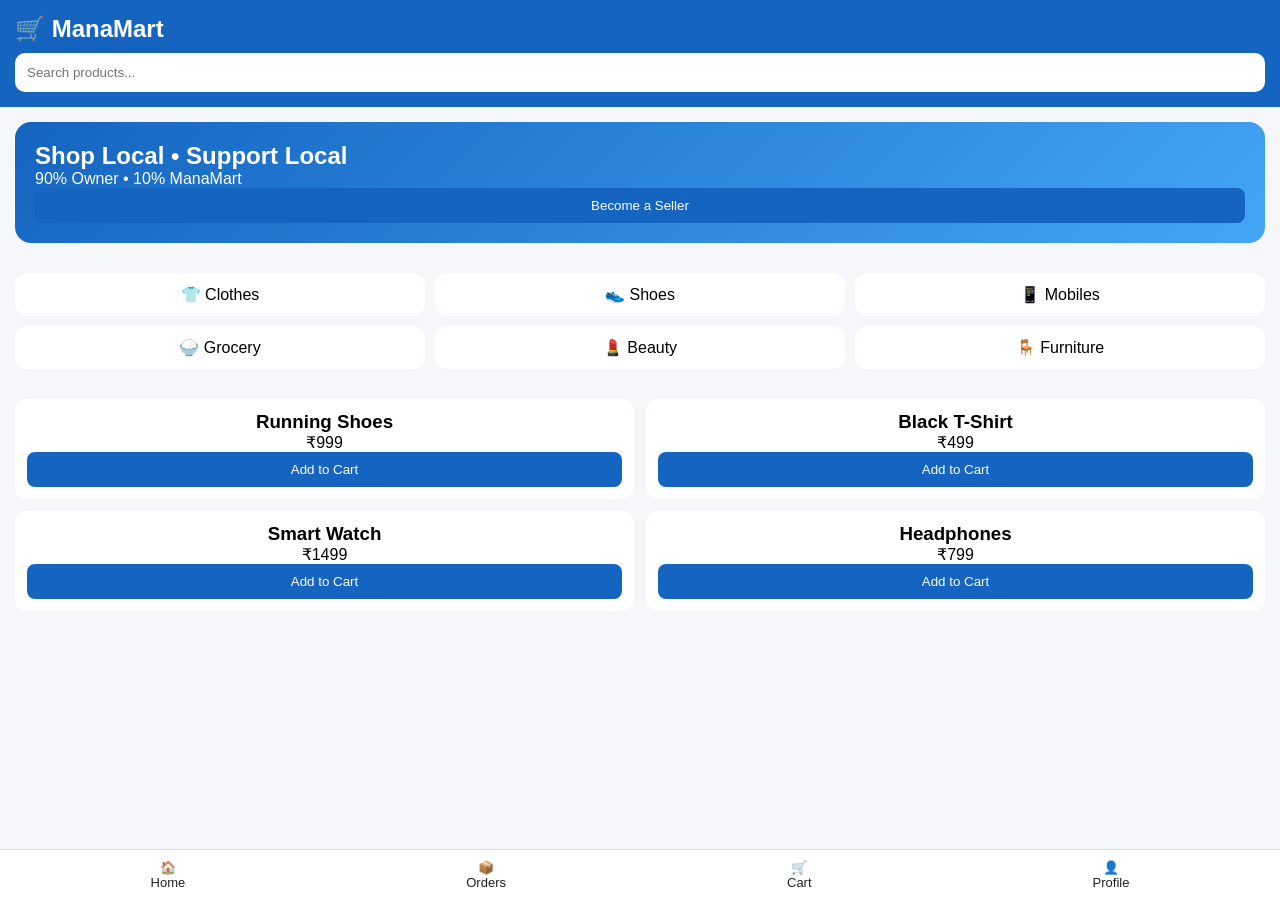
==== index.html @ 43cc471a "Implement product display from localStorage Add script to display product from localStorage" ====
<script>
const p=JSON.parse(localStorage.getItem("manamart_product"));
if(p){
 const box=document.querySelector(".products");
 const card=document.createElement("div");
 card.className="card";
 card.innerHTML=`
  <div class="img">${p.emoji}</div>
  <h3>${p.name}</h3>
  <p>₹${p.price}</p>
  <button onclick="addCart()">Add to Cart</button>`;
 box.prepend(card);
}
</script>
<!DOCTYPE html>
<html lang="en">
<head>
<meta charset="UTF-8">
<meta name="viewport" content="width=device-width, initial-scale=1.0">
<title>ManaMart</title>
<style>
*{margin:0;padding:0;box-sizing:border-box}
body{font-family:Arial;background:#f5f7fb}
header{background:#1565C0;color:#fff;padding:15px}
.search{width:100%;padding:12px;border:none;border-radius:10px;margin-top:10px}
.hero{margin:15px;background:linear-gradient(135deg,#1565C0,#42A5F5);color:#fff;padding:20px;border-radius:16px}
.grid{display:grid;grid-template-columns:repeat(3,1fr);gap:10px;padding:15px}
.cat,.card{background:#fff;border-radius:12px;padding:12px;text-align:center}
.products{display:grid;grid-template-columns:1fr 1fr;gap:12px;padding:15px}
button{background:#1565C0;color:#fff;border:none;padding:10px;border-radius:8px;width:100%}
footer{position:fixed;bottom:0;left:0;right:0;background:#fff;border-top:1px solid #ddd;display:flex;justify-content:space-around;padding:10px}
footer a{text-decoration:none;color:#222;text-align:center;font-size:13px}
</style>
</head>
<body>

<header>
<h2>🛒 ManaMart</h2>
<input class="search" placeholder="Search products...">
</header>

<div class="hero">
<h2>Shop Local • Support Local</h2>
<p>90% Owner • 10% ManaMart</p>
<button onclick="window.location.href='seller.html'">Become a Seller</button>
</div>

<div class="grid">
<div class="cat">👕 Clothes</div>
<div class="cat">👟 Shoes</div>
<div class="cat">📱 Mobiles</div>
<div class="cat">🍚 Grocery</div>
<div class="cat">💄 Beauty</div>
<div class="cat">🪑 Furniture</div>
</div>

<div class="products">
<div class="card"><h3>Running Shoes</h3><p>₹999</p><button>Add to Cart</button></div>
<div class="card"><h3>Black T-Shirt</h3><p>₹499</p><button>Add to Cart</button></div>
<div class="card"><h3>Smart Watch</h3><p>₹1499</p><button>Add to Cart</button></div>
<div class="card"><h3>Headphones</h3><p>₹799</p><button>Add to Cart</button></div>
</div>

<div style="height:80px"></div>

<footer>
<a href="index.html">🏠<br>Home</a>
<a href="orders.html">📦<br>Orders</a>
<a href="cart.html">🛒<br>Cart</a>
<a href="profile.html">👤<br>Profile</a>
</footer>

</body>
</html>
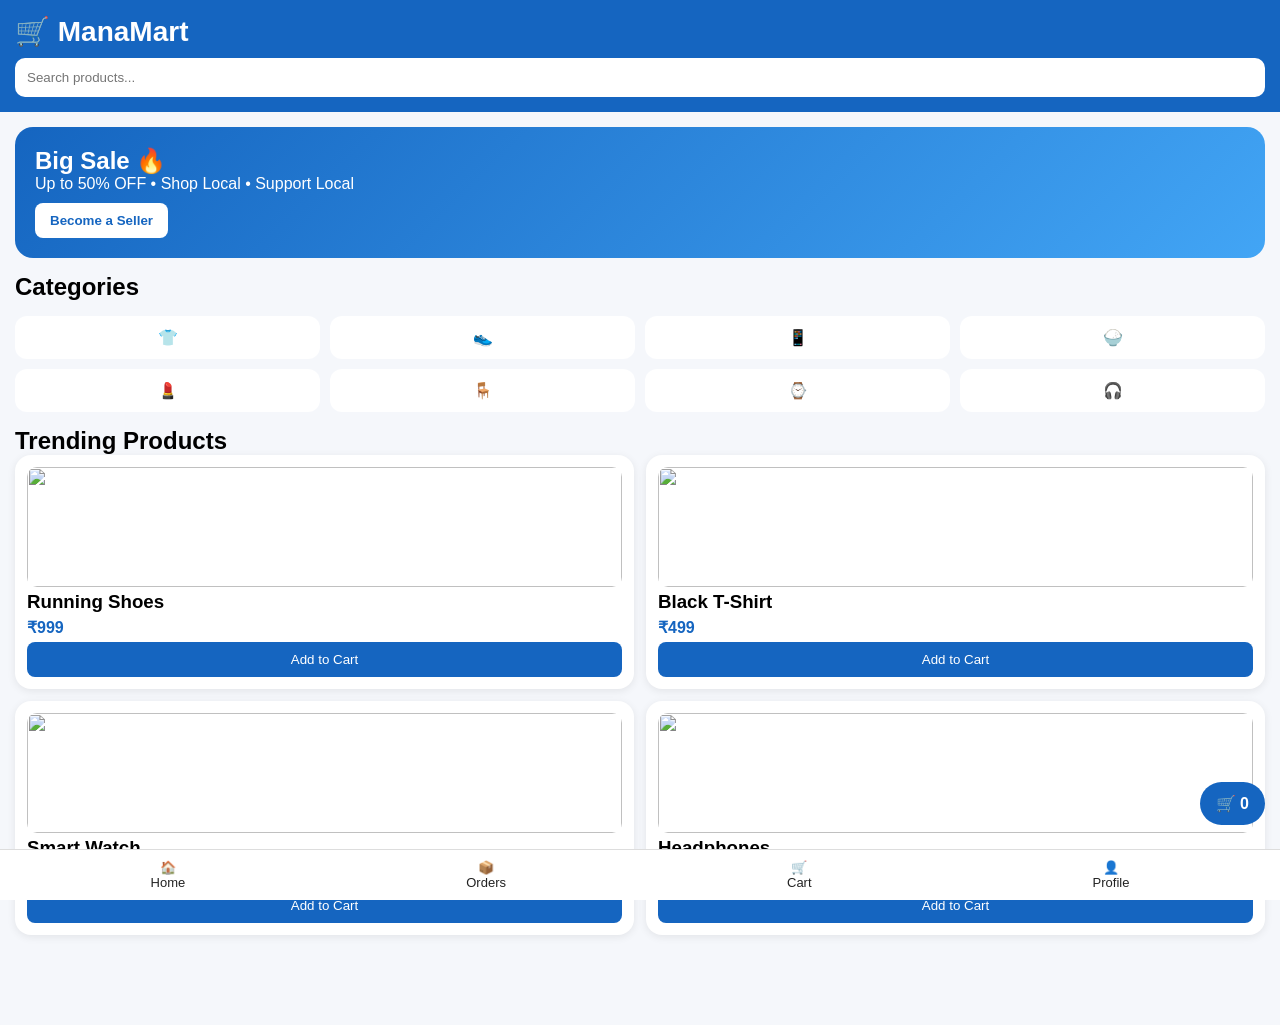
==== commit 6aa50957: "Update index.html" ====
--- a/index.html
+++ b/index.html
@@ -1,17 +1,3 @@
-<script>
-const p=JSON.parse(localStorage.getItem("manamart_product"));
-if(p){
- const box=document.querySelector(".products");
- const card=document.createElement("div");
- card.className="card";
- card.innerHTML=`
-  <div class="img">${p.emoji}</div>
-  <h3>${p.name}</h3>
-  <p>₹${p.price}</p>
-  <button onclick="addCart()">Add to Cart</button>`;
- box.prepend(card);
-}
-</script>
 <!DOCTYPE html>
 <html lang="en">
 <head>
@@ -20,48 +6,90 @@
 <title>ManaMart</title>
 <style>
 *{margin:0;padding:0;box-sizing:border-box}
-body{font-family:Arial;background:#f5f7fb}
-header{background:#1565C0;color:#fff;padding:15px}
-.search{width:100%;padding:12px;border:none;border-radius:10px;margin-top:10px}
-.hero{margin:15px;background:linear-gradient(135deg,#1565C0,#42A5F5);color:#fff;padding:20px;border-radius:16px}
-.grid{display:grid;grid-template-columns:repeat(3,1fr);gap:10px;padding:15px}
-.cat,.card{background:#fff;border-radius:12px;padding:12px;text-align:center}
-.products{display:grid;grid-template-columns:1fr 1fr;gap:12px;padding:15px}
-button{background:#1565C0;color:#fff;border:none;padding:10px;border-radius:8px;width:100%}
-footer{position:fixed;bottom:0;left:0;right:0;background:#fff;border-top:1px solid #ddd;display:flex;justify-content:space-around;padding:10px}
+body{font-family:Arial,sans-serif;background:#f5f7fb}
+header{background:#1565C0;color:white;padding:15px;position:sticky;top:0}
+.logo{font-size:28px;font-weight:bold}
+.search input{width:100%;padding:12px;margin-top:10px;border:none;border-radius:10px}
+.banner{margin:15px;background:linear-gradient(135deg,#1565C0,#42A5F5);color:white;padding:20px;border-radius:18px}
+.banner button{margin-top:10px;padding:10px 15px;border:none;border-radius:8px;background:white;color:#1565C0;font-weight:bold}
+.section{padding:0 15px}
+.categories{display:grid;grid-template-columns:repeat(4,1fr);gap:10px;margin:15px 0}
+.cat{background:white;padding:12px;border-radius:12px;text-align:center}
+.products{display:grid;grid-template-columns:repeat(2,1fr);gap:12px;margin-bottom:90px}
+.card{background:white;border-radius:16px;padding:12px;box-shadow:0 2px 8px rgba(0,0,0,.08)}
+.card img{width:100%;height:120px;object-fit:cover;border-radius:10px}
+.price{color:#1565C0;font-weight:bold;margin:5px 0}
+button.buy{width:100%;padding:10px;border:none;border-radius:8px;background:#1565C0;color:white}
+.cart{position:fixed;right:15px;bottom:75px;background:#1565C0;color:white;padding:12px 16px;border-radius:30px;font-weight:bold}
+footer{position:fixed;bottom:0;left:0;right:0;background:white;border-top:1px solid #ddd;display:flex;justify-content:space-around;padding:10px}
 footer a{text-decoration:none;color:#222;text-align:center;font-size:13px}
 </style>
 </head>
 <body>
 
 <header>
-<h2>🛒 ManaMart</h2>
-<input class="search" placeholder="Search products...">
+<div class="logo">🛒 ManaMart</div>
+<div class="search">
+<input id="search" placeholder="Search products...">
+</div>
 </header>
 
-<div class="hero">
-<h2>Shop Local • Support Local</h2>
-<p>90% Owner • 10% ManaMart</p>
-<button onclick="window.location.href='seller.html'">Become a Seller</button>
+<div class="banner">
+<h2>Big Sale 🔥</h2>
+<p>Up to 50% OFF • Shop Local • Support Local</p>
+<button onclick="location.href='seller.html'">Become a Seller</button>
 </div>
 
-<div class="grid">
-<div class="cat">👕 Clothes</div>
-<div class="cat">👟 Shoes</div>
-<div class="cat">📱 Mobiles</div>
-<div class="cat">🍚 Grocery</div>
-<div class="cat">💄 Beauty</div>
-<div class="cat">🪑 Furniture</div>
+<div class="section">
+<h2>Categories</h2>
+
+<div class="categories">
+<div class="cat">👕</div>
+<div class="cat">👟</div>
+<div class="cat">📱</div>
+<div class="cat">🍚</div>
+<div class="cat">💄</div>
+<div class="cat">🪑</div>
+<div class="cat">⌚</div>
+<div class="cat">🎧</div>
 </div>
 
-<div class="products">
-<div class="card"><h3>Running Shoes</h3><p>₹999</p><button>Add to Cart</button></div>
-<div class="card"><h3>Black T-Shirt</h3><p>₹499</p><button>Add to Cart</button></div>
-<div class="card"><h3>Smart Watch</h3><p>₹1499</p><button>Add to Cart</button></div>
-<div class="card"><h3>Headphones</h3><p>₹799</p><button>Add to Cart</button></div>
+<h2>Trending Products</h2>
+
+<div class="products" id="products">
+
+<div class="card" data-name="Running Shoes">
+  <img src="https://picsum.photos/300/200?1">
+  <h3>Running Shoes</h3>
+  <div class="price">₹999</div>
+  <button class="buy" onclick="addCart()">Add to Cart</button>
 </div>
 
-<div style="height:80px"></div>
+<div class="card" data-name="Black T-Shirt">
+  <img src="https://picsum.photos/300/200?2">
+  <h3>Black T-Shirt</h3>
+  <div class="price">₹499</div>
+  <button class="buy" onclick="addCart()">Add to Cart</button>
+</div>
+
+<div class="card" data-name="Smart Watch">
+  <img src="https://picsum.photos/300/200?3">
+  <h3>Smart Watch</h3>
+  <div class="price">₹1499</div>
+  <button class="buy" onclick="addCart()">Add to Cart</button>
+</div>
+
+<div class="card" data-name="Headphones">
+  <img src="https://picsum.photos/300/200?4">
+  <h3>Headphones</h3>
+  <div class="price">₹799</div>
+  <button class="buy" onclick="addCart()">Add to Cart</button>
+</div>
+
+</div>
+</div>
+
+<div class="cart">🛒 <span id="count">0</span></div>
 
 <footer>
 <a href="index.html">🏠<br>Home</a>
@@ -70,5 +98,21 @@
 <a href="profile.html">👤<br>Profile</a>
 </footer>
 
+<script>
+let cart=0;
+
+function addCart(){
+ cart++;
+ document.getElementById("count").innerText=cart;
+}
+
+document.getElementById("search").addEventListener("input",function(){
+ let q=this.value.toLowerCase();
+ document.querySelectorAll(".card").forEach(card=>{
+  card.style.display=card.dataset.name.toLowerCase().includes(q)?"block":"none";
+ });
+});
+</script>
+
 </body>
-</html>
+</html>
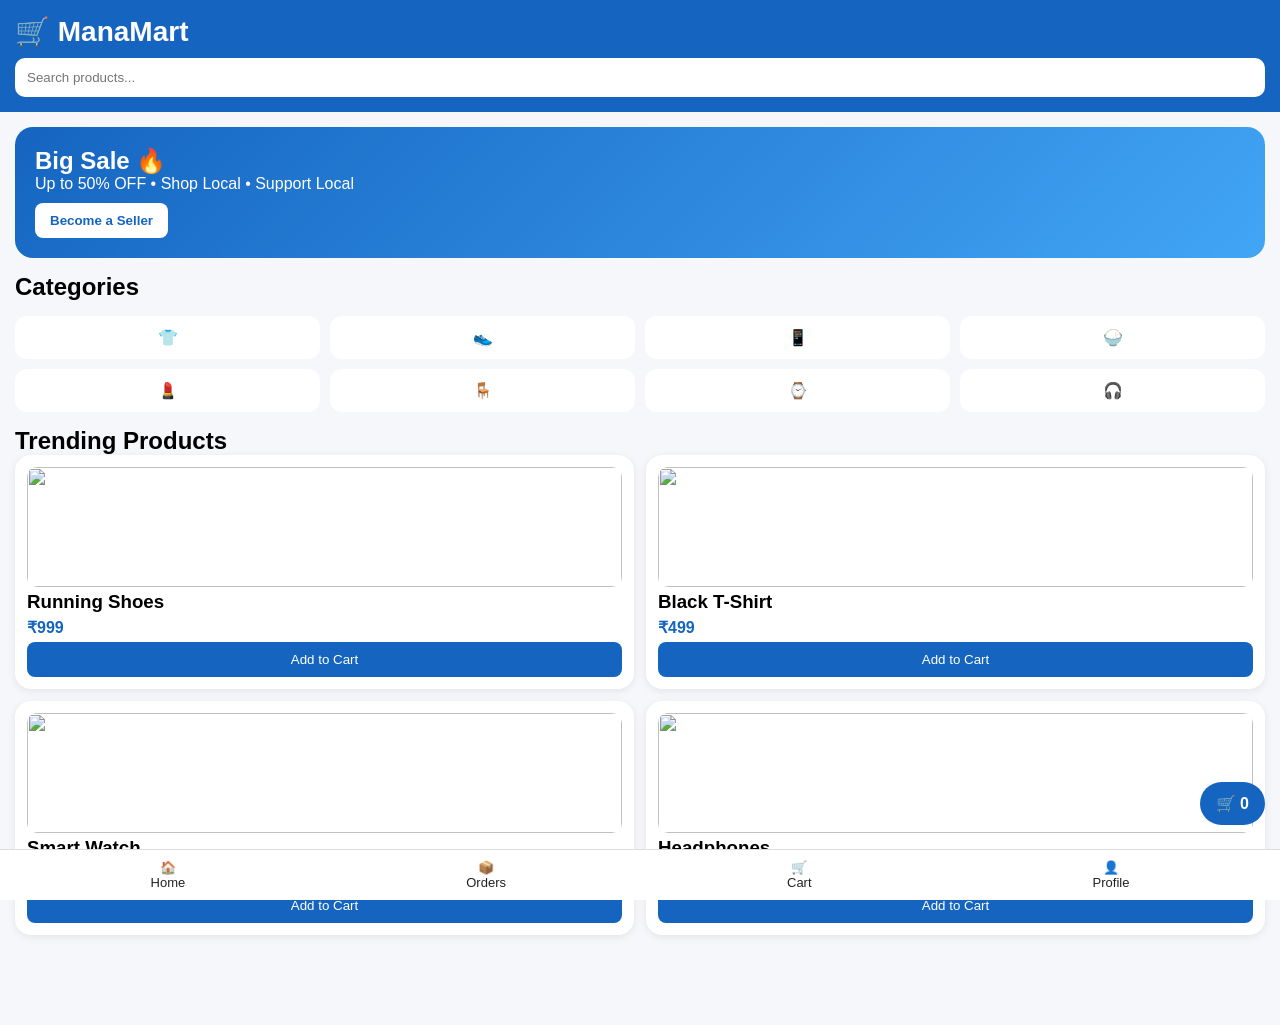
==== commit 10ed0398: "Update index.html" ====
--- a/index.html
+++ b/index.html
@@ -102,7 +102,10 @@
 let cart=0;
 
 function addCart(){
- cart++;
+  cart++;
+  document.getElementById("count").innerText=cart;
+  localStorage.setItem("cart",cart);
+}
  document.getElementById("count").innerText=cart;
 }
 
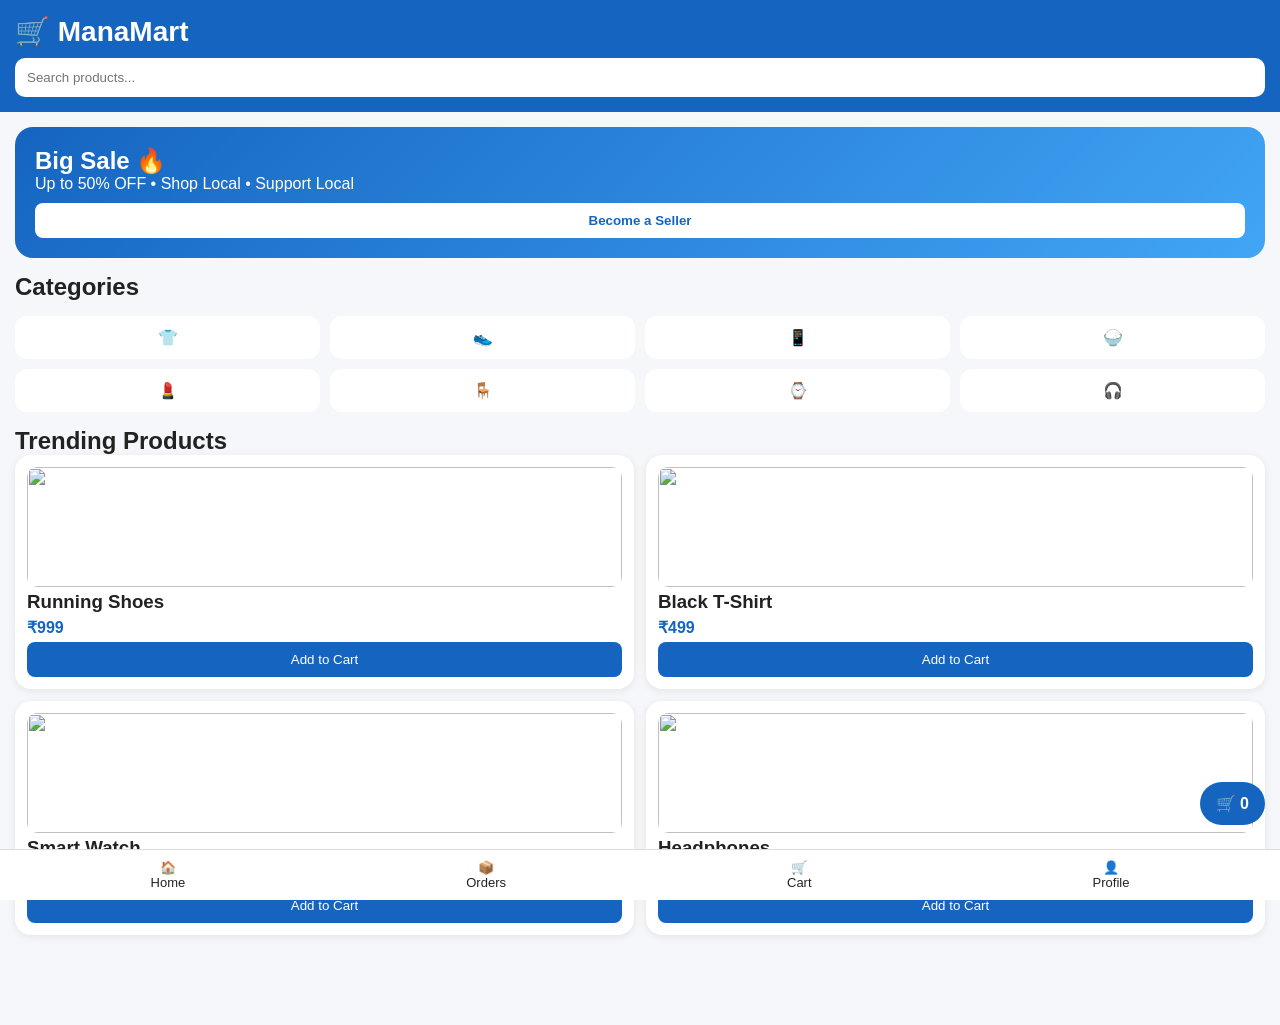
==== commit c06f177a: "Update index.html" ====
--- a/index.html
+++ b/index.html
@@ -1,6 +1,6 @@
 <!DOCTYPE html>
 <html lang="en">
-<head>
+<head> <link rel="stylesheet" href="style.css">
 <meta charset="UTF-8">
 <meta name="viewport" content="width=device-width, initial-scale=1.0">
 <title>ManaMart</title>
--- a/style.css
+++ b/style.css
@@ -0,0 +1,14 @@
+*{margin:0;padding:0;box-sizing:border-box}
+body{font-family:Arial,sans-serif;background:#f5f7fb;color:#222}
+header{background:#1565C0;color:#fff;padding:15px;position:sticky;top:0}
+.logo{font-size:28px;font-weight:bold}
+.search input{width:100%;padding:12px;margin-top:10px;border:none;border-radius:10px}
+.banner{margin:15px;background:linear-gradient(135deg,#1565C0,#42A5F5);color:#fff;padding:20px;border-radius:18px}
+.section{padding:15px}
+.products{display:grid;grid-template-columns:repeat(2,1fr);gap:12px}
+.card{background:#fff;border-radius:15px;padding:12px;box-shadow:0 2px 8px rgba(0,0,0,.08)}
+.card img{width:100%;height:120px;object-fit:cover;border-radius:10px}
+.price{color:#1565C0;font-weight:bold}
+button{width:100%;padding:10px;background:#1565C0;color:#fff;border:none;border-radius:8px}
+footer{position:fixed;bottom:0;left:0;right:0;background:#fff;border-top:1px solid #ddd;display:flex;justify-content:space-around;padding:10px}
+footer a{text-decoration:none;color:#222;text-align:center}
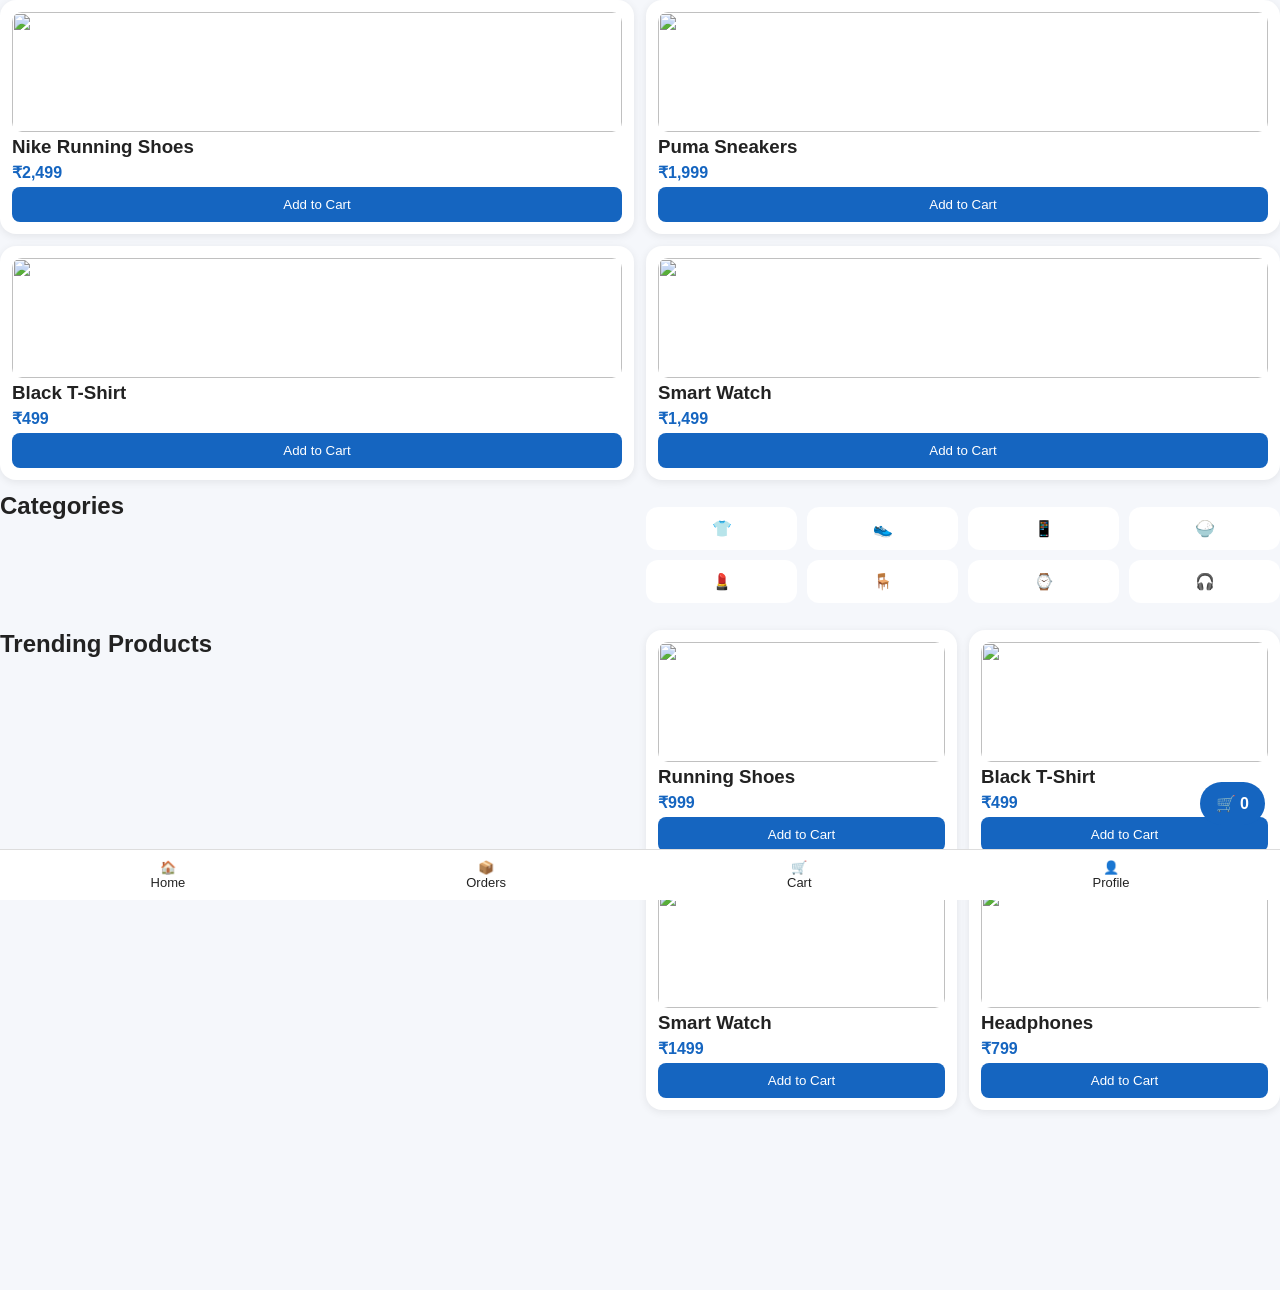
==== commit 35d7a957: "Update index.html" ====
--- a/index.html
+++ b/index.html
@@ -6,7 +6,8 @@
 <title>ManaMart</title>
 <style>
 *{margin:0;padding:0;box-sizing:border-box}
-body{font-family:Arial,sans-serif;background:#f5f7fb}
+body<script src="app.js"></script>
+{font-family:Arial,sans-serif;background:#f5f7fb}
 header{background:#1565C0;color:white;padding:15px;position:sticky;top:0}
 .logo{font-size:28px;font-weight:bold}
 .search input{width:100%;padding:12px;margin-top:10px;border:none;border-radius:10px}
@@ -27,20 +28,38 @@
 </head>
 <body>
 
-<header>
-<div class="logo">🛒 ManaMart</div>
-<div class="search">
-<input id="search" placeholder="Search products...">
-</div>
-</header>
+<heade
+<div class="products" id="products">
 
-<div class="banner">
-<h2>Big Sale 🔥</h2>
-<p>Up to 50% OFF • Shop Local • Support Local</p>
-<button onclick="location.href='seller.html'">Become a Seller</button>
+<div class="card" data-name="Nike Shoes">
+<img src="https://images.unsplash.com/photo-1542291026-7eec264c27ff?w=400">
+<h3>Nike Running Shoes</h3>
+<div class="price">₹2,499</div>
+<button onclick="addCart()">Add to Cart</button>
 </div>
 
-<div class="section">
+<div class="card" data-name="Puma Shoes">
+<img src="https://images.unsplash.com/photo-1600185365483-26d7a4cc7519?w=400">
+<h3>Puma Sneakers</h3>
+<div class="price">₹1,999</div>
+<button onclick="addCart()">Add to Cart</button>
+</div>
+
+<div class="card" data-name="Black T Shirt">
+<img src="https://images.unsplash.com/photo-1521572163474-6864f9cf17ab?w=400">
+<h3>Black T-Shirt</h3>
+<div class="price">₹499</div>
+<button onclick="addCart()">Add to Cart</button>
+</div>
+
+<div class="card" data-name="Smart Watch">
+<img src="https://images.unsplash.com/photo-1546868871-7041f2a55e12?w=400">
+<h3>Smart Watch</h3>
+<div class="price">₹1,499</div>
+<button onclick="addCart()">Add to Cart</button>
+</div>
+
+</div>
 <h2>Categories</h2>
 
 <div class="categories">
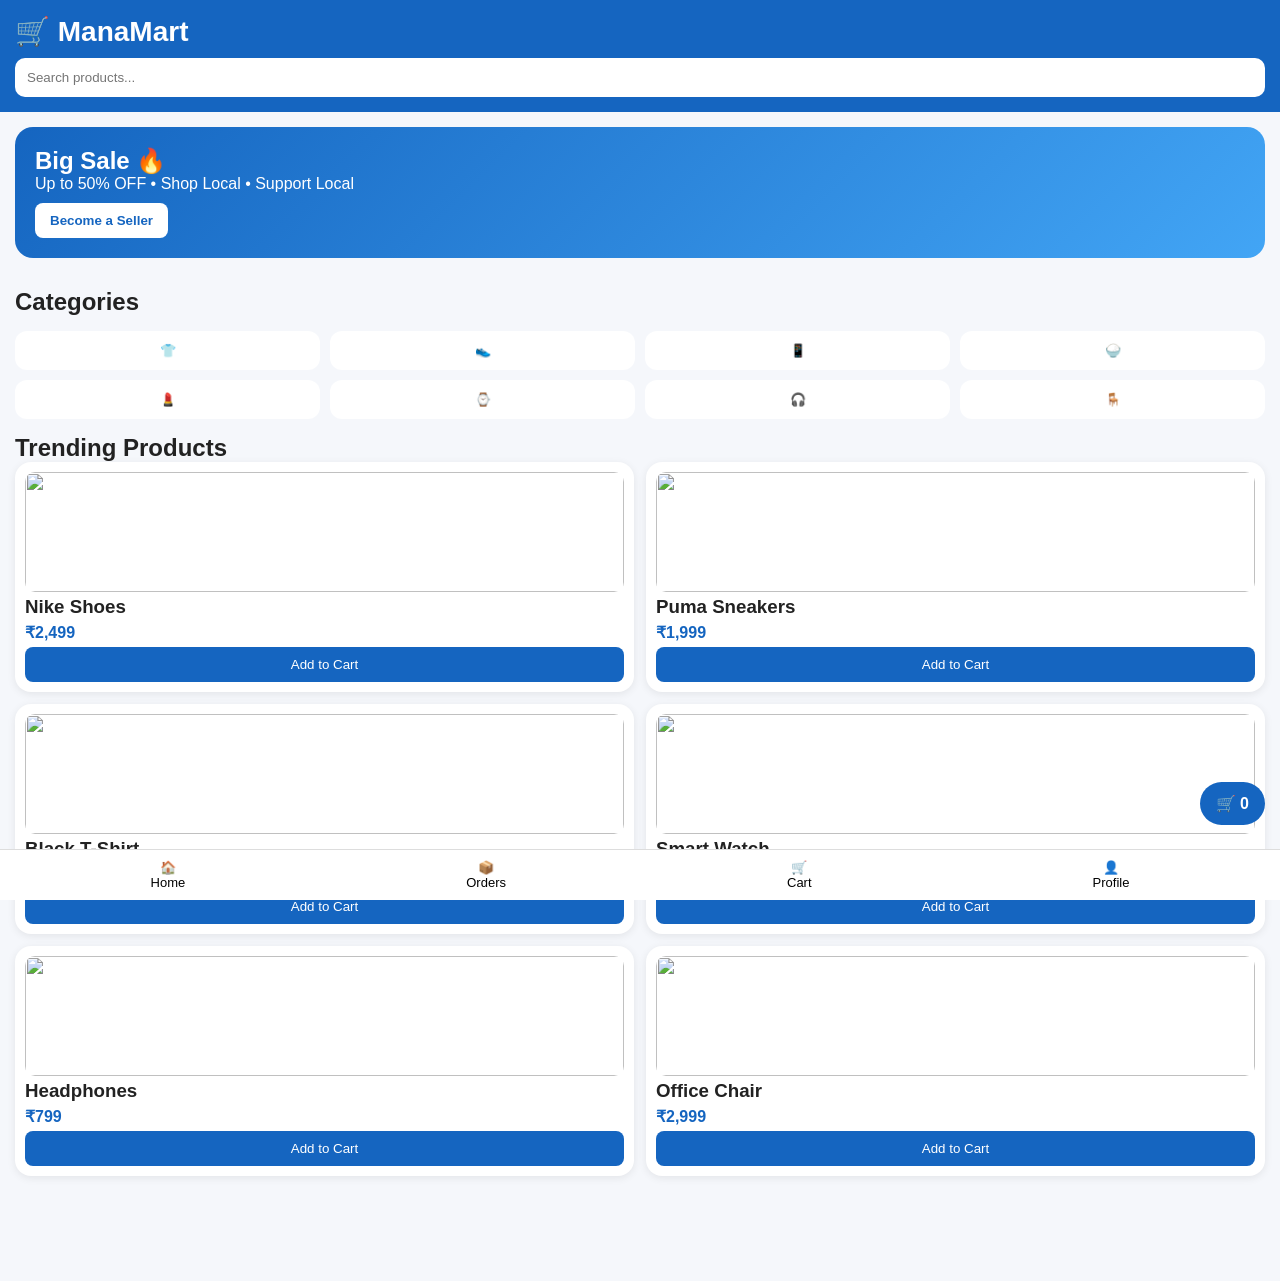
==== commit d8c5b6d9: "Update index.html" ====
--- a/index.html
+++ b/index.html
@@ -1,65 +1,46 @@
 <!DOCTYPE html>
 <html lang="en">
-<head> <link rel="stylesheet" href="style.css">
+<head>
 <meta charset="UTF-8">
-<meta name="viewport" content="width=device-width, initial-scale=1.0">
+<meta name="viewport" content="width=device-width,initial-scale=1">
 <title>ManaMart</title>
 <style>
 *{margin:0;padding:0;box-sizing:border-box}
-body<script src="app.js"></script>
-{font-family:Arial,sans-serif;background:#f5f7fb}
-header{background:#1565C0;color:white;padding:15px;position:sticky;top:0}
+body{font-family:Arial;background:#f5f7fb;color:#222}
+header{background:#1565C0;color:#fff;padding:15px;position:sticky;top:0;z-index:10}
 .logo{font-size:28px;font-weight:bold}
-.search input{width:100%;padding:12px;margin-top:10px;border:none;border-radius:10px}
-.banner{margin:15px;background:linear-gradient(135deg,#1565C0,#42A5F5);color:white;padding:20px;border-radius:18px}
-.banner button{margin-top:10px;padding:10px 15px;border:none;border-radius:8px;background:white;color:#1565C0;font-weight:bold}
-.section{padding:0 15px}
+.search input{width:100%;padding:12px;border:none;border-radius:10px;margin-top:10px}
+.banner{margin:15px;padding:20px;border-radius:18px;background:linear-gradient(135deg,#1565C0,#42A5F5);color:#fff}
+.banner button{margin-top:10px;background:#fff;color:#1565C0;border:none;padding:10px 15px;border-radius:8px;font-weight:bold}
+.section{padding:15px}
 .categories{display:grid;grid-template-columns:repeat(4,1fr);gap:10px;margin:15px 0}
-.cat{background:white;padding:12px;border-radius:12px;text-align:center}
-.products{display:grid;grid-template-columns:repeat(2,1fr);gap:12px;margin-bottom:90px}
-.card{background:white;border-radius:16px;padding:12px;box-shadow:0 2px 8px rgba(0,0,0,.08)}
+.cat{background:#fff;padding:12px;border-radius:12px;text-align:center;font-size:13px}
+.products{display:grid;grid-template-columns:repeat(2,1fr);gap:12px;padding-bottom:90px}
+.card{background:#fff;border-radius:16px;padding:10px;box-shadow:0 2px 8px rgba(0,0,0,.08)}
 .card img{width:100%;height:120px;object-fit:cover;border-radius:10px}
 .price{color:#1565C0;font-weight:bold;margin:5px 0}
-button.buy{width:100%;padding:10px;border:none;border-radius:8px;background:#1565C0;color:white}
-.cart{position:fixed;right:15px;bottom:75px;background:#1565C0;color:white;padding:12px 16px;border-radius:30px;font-weight:bold}
-footer{position:fixed;bottom:0;left:0;right:0;background:white;border-top:1px solid #ddd;display:flex;justify-content:space-around;padding:10px}
-footer a{text-decoration:none;color:#222;text-align:center;font-size:13px}
+.buy{width:100%;padding:10px;background:#1565C0;color:#fff;border:none;border-radius:8px}
+.cartFloat{position:fixed;right:15px;bottom:75px;background:#1565C0;color:#fff;padding:12px 16px;border-radius:30px;font-weight:bold}
+footer{position:fixed;bottom:0;left:0;right:0;background:#fff;border-top:1px solid #ddd;display:flex;justify-content:space-around;padding:10px}
+footer button{background:none;border:none;font-size:13px}
 </style>
 </head>
 <body>
 
-<heade
-<div class="products" id="products">
+<header>
+<div class="logo">🛒 ManaMart</div>
+<div class="search">
+<input id="search" placeholder="Search products...">
+</div>
+</header>
 
-<div class="card" data-name="Nike Shoes">
-<img src="https://images.unsplash.com/photo-1542291026-7eec264c27ff?w=400">
-<h3>Nike Running Shoes</h3>
-<div class="price">₹2,499</div>
-<button onclick="addCart()">Add to Cart</button>
+<div class="banner">
+<h2>Big Sale 🔥</h2>
+<p>Up to 50% OFF • Shop Local • Support Local</p>
+<button onclick="alert('Seller Dashboard next update lo add chestam')">Become a Seller</button>
 </div>
 
-<div class="card" data-name="Puma Shoes">
-<img src="https://images.unsplash.com/photo-1600185365483-26d7a4cc7519?w=400">
-<h3>Puma Sneakers</h3>
-<div class="price">₹1,999</div>
-<button onclick="addCart()">Add to Cart</button>
-</div>
-
-<div class="card" data-name="Black T Shirt">
-<img src="https://images.unsplash.com/photo-1521572163474-6864f9cf17ab?w=400">
-<h3>Black T-Shirt</h3>
-<div class="price">₹499</div>
-<button onclick="addCart()">Add to Cart</button>
-</div>
-
-<div class="card" data-name="Smart Watch">
-<img src="https://images.unsplash.com/photo-1546868871-7041f2a55e12?w=400">
-<h3>Smart Watch</h3>
-<div class="price">₹1,499</div>
-<button onclick="addCart()">Add to Cart</button>
-</div>
-
-</div>
+<div class="section">
 <h2>Categories</h2>
 
 <div class="categories">
@@ -68,71 +49,85 @@
 <div class="cat">📱</div>
 <div class="cat">🍚</div>
 <div class="cat">💄</div>
-<div class="cat">🪑</div>
 <div class="cat">⌚</div>
 <div class="cat">🎧</div>
+<div class="cat">🪑</div>
 </div>
 
 <h2>Trending Products</h2>
 
 <div class="products" id="products">
 
-<div class="card" data-name="Running Shoes">
-  <img src="https://picsum.photos/300/200?1">
-  <h3>Running Shoes</h3>
-  <div class="price">₹999</div>
-  <button class="buy" onclick="addCart()">Add to Cart</button>
+<div class="card" data-name="Nike Shoes">
+<img src="https://images.unsplash.com/photo-1542291026-7eec264c27ff?w=400">
+<h3>Nike Shoes</h3>
+<div class="price">₹2,499</div>
+<button class="buy" onclick="addCart()">Add to Cart</button>
 </div>
 
-<div class="card" data-name="Black T-Shirt">
-  <img src="https://picsum.photos/300/200?2">
-  <h3>Black T-Shirt</h3>
-  <div class="price">₹499</div>
-  <button class="buy" onclick="addCart()">Add to Cart</button>
+<div class="card" data-name="Puma Shoes">
+<img src="https://images.unsplash.com/photo-1600185365483-26d7a4cc7519?w=400">
+<h3>Puma Sneakers</h3>
+<div class="price">₹1,999</div>
+<button class="buy" onclick="addCart()">Add to Cart</button>
+</div>
+
+<div class="card" data-name="Black T Shirt">
+<img src="https://images.unsplash.com/photo-1521572163474-6864f9cf17ab?w=400">
+<h3>Black T-Shirt</h3>
+<div class="price">₹499</div>
+<button class="buy" onclick="addCart()">Add to Cart</button>
 </div>
 
 <div class="card" data-name="Smart Watch">
-  <img src="https://picsum.photos/300/200?3">
-  <h3>Smart Watch</h3>
-  <div class="price">₹1499</div>
-  <button class="buy" onclick="addCart()">Add to Cart</button>
+<img src="https://images.unsplash.com/photo-1546868871-7041f2a55e12?w=400">
+<h3>Smart Watch</h3>
+<div class="price">₹1,499</div>
+<button class="buy" onclick="addCart()">Add to Cart</button>
 </div>
 
 <div class="card" data-name="Headphones">
-  <img src="https://picsum.photos/300/200?4">
-  <h3>Headphones</h3>
-  <div class="price">₹799</div>
-  <button class="buy" onclick="addCart()">Add to Cart</button>
+<img src="https://images.unsplash.com/photo-1505740420928-5e560c06d30e?w=400">
+<h3>Headphones</h3>
+<div class="price">₹799</div>
+<button class="buy" onclick="addCart()">Add to Cart</button>
+</div>
+
+<div class="card" data-name="Office Chair">
+<img src="https://images.unsplash.com/photo-1505693416388-ac5ce068fe85?w=400">
+<h3>Office Chair</h3>
+<div class="price">₹2,999</div>
+<button class="buy" onclick="addCart()">Add to Cart</button>
 </div>
 
 </div>
 </div>
 
-<div class="cart">🛒 <span id="count">0</span></div>
+<div class="cartFloat">🛒 <span id="count">0</span></div>
 
 <footer>
-<a href="index.html">🏠<br>Home</a>
-<a href="orders.html">📦<br>Orders</a>
-<a href="cart.html">🛒<br>Cart</a>
-<a href="profile.html">👤<br>Profile</a>
+<button onclick="window.scrollTo({top:0,behavior:'smooth'})">🏠<br>Home</button>
+<button onclick="alert('Orders feature coming soon')">📦<br>Orders</button>
+<button onclick="alert('Cart Items: '+cart)">🛒<br>Cart</button>
+<button onclick="alert('Profile feature coming soon')">👤<br>Profile</button>
 </footer>
 
 <script>
-let cart=0;
+let cart=Number(localStorage.getItem("cart")||0);
+document.getElementById("count").innerText=cart;
 
 function addCart(){
   cart++;
+  localStorage.setItem("cart",cart);
   document.getElementById("count").innerText=cart;
-  localStorage.setItem("cart",cart);
-}
- document.getElementById("count").innerText=cart;
+  alert("Product added to cart!");
 }
 
 document.getElementById("search").addEventListener("input",function(){
- let q=this.value.toLowerCase();
- document.querySelectorAll(".card").forEach(card=>{
-  card.style.display=card.dataset.name.toLowerCase().includes(q)?"block":"none";
- });
+  let q=this.value.toLowerCase();
+  document.querySelectorAll(".card").forEach(card=>{
+    card.style.display=card.dataset.name.toLowerCase().includes(q)?"block":"none";
+  });
 });
 </script>
 
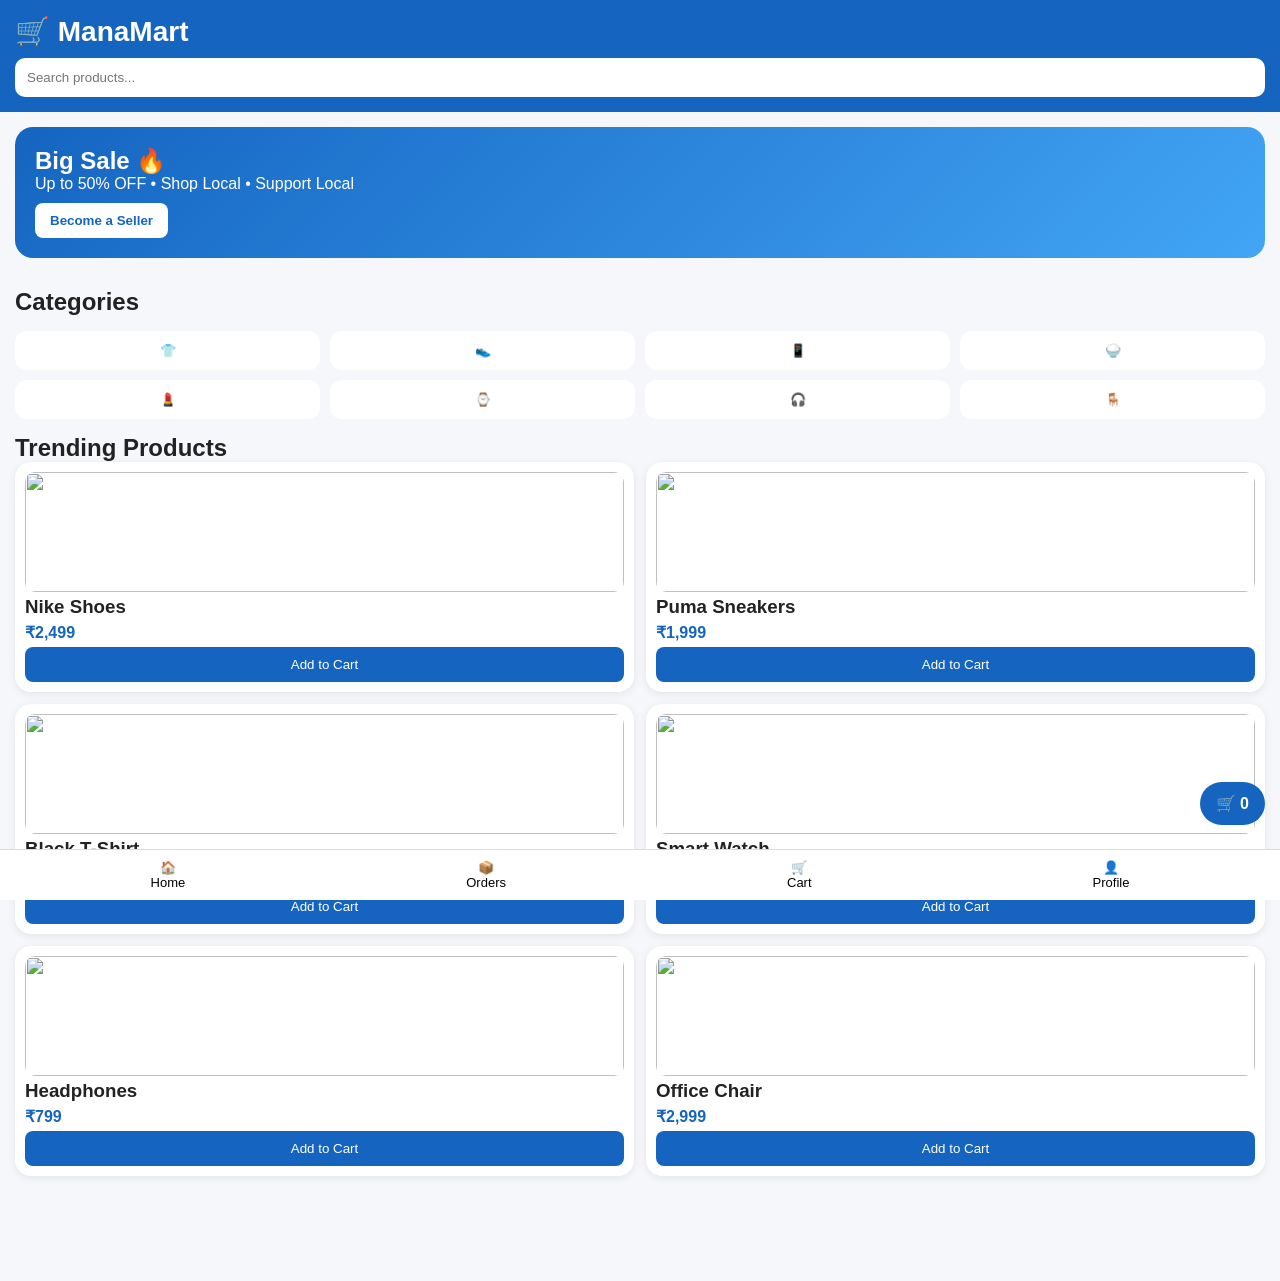
==== commit 4d52c880: "Update index.html" ====
--- a/index.html
+++ b/index.html
@@ -132,4 +132,4 @@
 </script>
 
 </body>
-</html>+</html>
